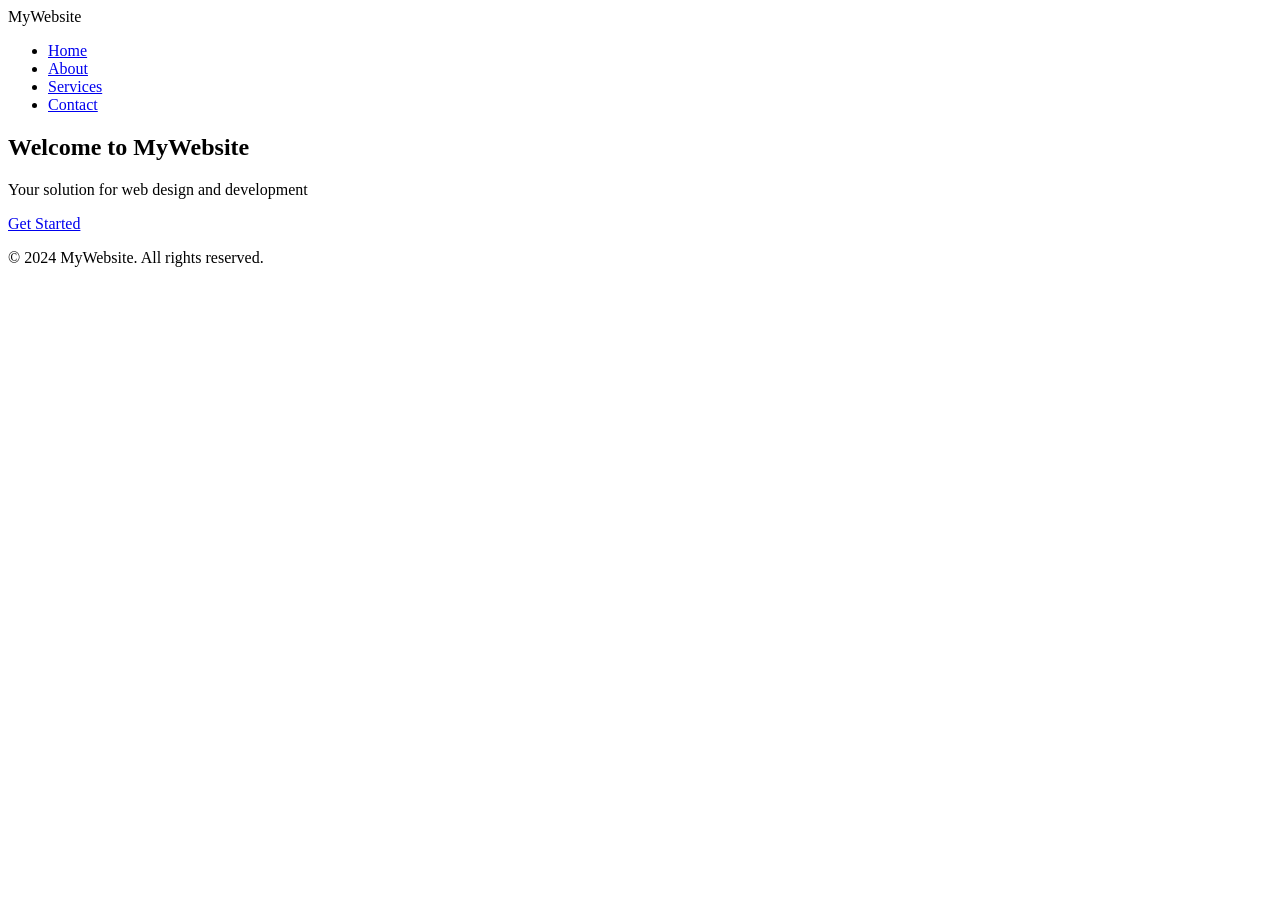
==== index.html @ 9bb106ec "Create index.html" ====
<!DOCTYPE html>
<html lang="en">
<head>
    <meta charset="UTF-8">
    <meta name="viewport" content="width=device-width, initial-scale=1.0">
    <title>Modern Website</title>
    <link rel="stylesheet" href="styles.css">
</head>
<body>
    <header>
        <nav>
            <div class="logo">MyWebsite</div>
            <ul class="nav-links">
                <li><a href="#home">Home</a></li>
                <li><a href="#about">About</a></li>
                <li><a href="#services">Services</a></li>
                <li><a href="#contact">Contact</a></li>
            </ul>
        </nav>
    </header>
    <section class="hero" id="home">
        <div class="hero-content">
            <h1>Welcome to MyWebsite</h1>
            <p>Your solution for web design and development</p>
            <a href="#contact" class="cta-button">Get Started</a>
        </div>
    </section>
    <footer>
        <p>&copy; 2024 MyWebsite. All rights reserved.</p>
    </footer>
    <script src="scripts.js"></script>
</body>
</html>
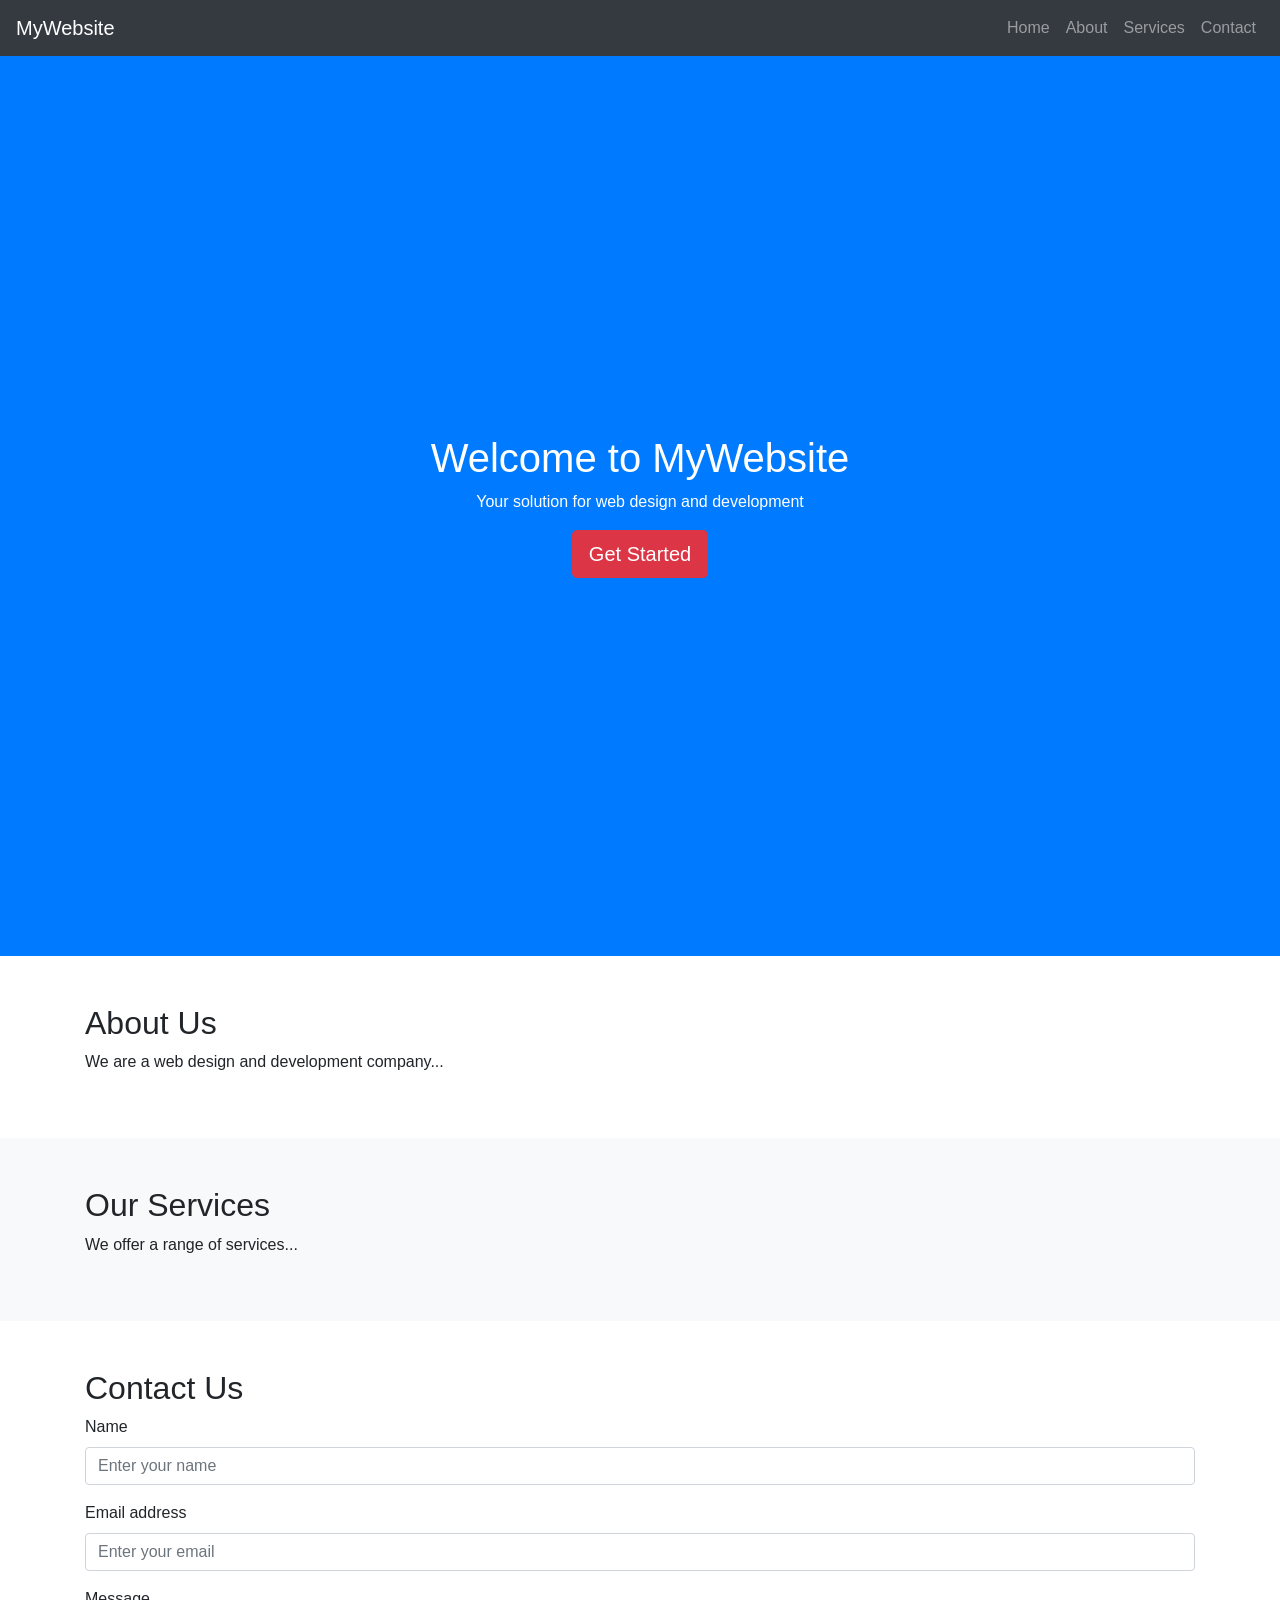
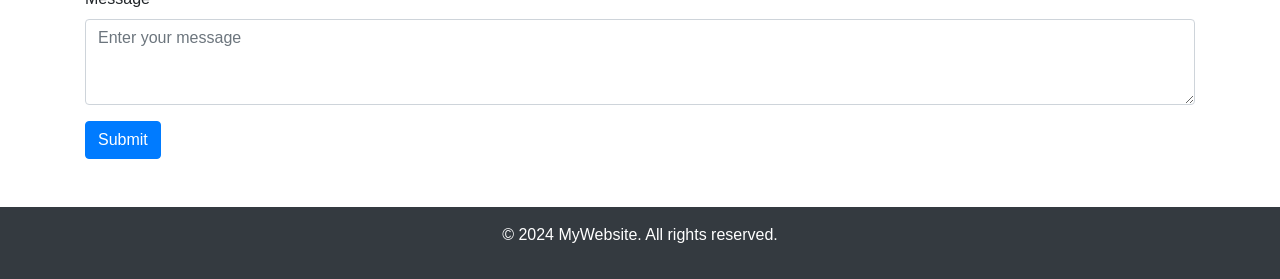
==== commit 457b1e7c: "Update index.html" ====
--- a/index.html
+++ b/index.html
@@ -4,30 +4,71 @@
     <meta charset="UTF-8">
     <meta name="viewport" content="width=device-width, initial-scale=1.0">
     <title>Modern Website</title>
+    <link href="https://stackpath.bootstrapcdn.com/bootstrap/4.5.2/css/bootstrap.min.css" rel="stylesheet">
     <link rel="stylesheet" href="styles.css">
 </head>
 <body>
     <header>
-        <nav>
-            <div class="logo">MyWebsite</div>
-            <ul class="nav-links">
-                <li><a href="#home">Home</a></li>
-                <li><a href="#about">About</a></li>
-                <li><a href="#services">Services</a></li>
-                <li><a href="#contact">Contact</a></li>
-            </ul>
+        <nav class="navbar navbar-expand-lg navbar-dark bg-dark">
+            <a class="navbar-brand" href="#">MyWebsite</a>
+            <button class="navbar-toggler" type="button" data-toggle="collapse" data-target="#navbarNav" aria-controls="navbarNav" aria-expanded="false" aria-label="Toggle navigation">
+                <span class="navbar-toggler-icon"></span>
+            </button>
+            <div class="collapse navbar-collapse" id="navbarNav">
+                <ul class="navbar-nav ml-auto">
+                    <li class="nav-item"><a class="nav-link" href="#home">Home</a></li>
+                    <li class="nav-item"><a class="nav-link" href="#about">About</a></li>
+                    <li class="nav-item"><a class="nav-link" href="#services">Services</a></li>
+                    <li class="nav-item"><a class="nav-link" href="#contact">Contact</a></li>
+                </ul>
+            </div>
         </nav>
     </header>
-    <section class="hero" id="home">
-        <div class="hero-content">
+    <section class="hero bg-primary text-white d-flex justify-content-center align-items-center" id="home" style="height: 100vh;">
+        <div class="text-center">
             <h1>Welcome to MyWebsite</h1>
             <p>Your solution for web design and development</p>
-            <a href="#contact" class="cta-button">Get Started</a>
+            <a href="#contact" class="btn btn-danger btn-lg">Get Started</a>
         </div>
     </section>
-    <footer>
+    <section id="about" class="py-5">
+        <div class="container">
+            <h2>About Us</h2>
+            <p>We are a web design and development company...</p>
+        </div>
+    </section>
+    <section id="services" class="py-5 bg-light">
+        <div class="container">
+            <h2>Our Services</h2>
+            <p>We offer a range of services...</p>
+        </div>
+    </section>
+    <section id="contact" class="py-5">
+        <div class="container">
+            <h2>Contact Us</h2>
+            <form>
+                <div class="form-group">
+                    <label for="name">Name</label>
+                    <input type="text" class="form-control" id="name" placeholder="Enter your name">
+                </div>
+                <div class="form-group">
+                    <label for="email">Email address</label>
+                    <input type="email" class="form-control" id="email" placeholder="Enter your email">
+                </div>
+                <div class="form-group">
+                    <label for="message">Message</label>
+                    <textarea class="form-control" id="message" rows="3" placeholder="Enter your message"></textarea>
+                </div>
+                <button type="submit" class="btn btn-primary">Submit</button>
+            </form>
+        </div>
+    </section>
+    <footer class="bg-dark text-white text-center py-3">
         <p>&copy; 2024 MyWebsite. All rights reserved.</p>
     </footer>
+    <script src="https://code.jquery.com/jquery-3.5.1.slim.min.js"></script>
+    <script src="https://cdn.jsdelivr.net/npm/@popperjs/core@2.5.3/dist/umd/popper.min.js"></script>
+    <script src="https://stackpath.bootstrapcdn.com/bootstrap/4.5.2/js/bootstrap.min.js"></script>
     <script src="scripts.js"></script>
 </body>
 </html>
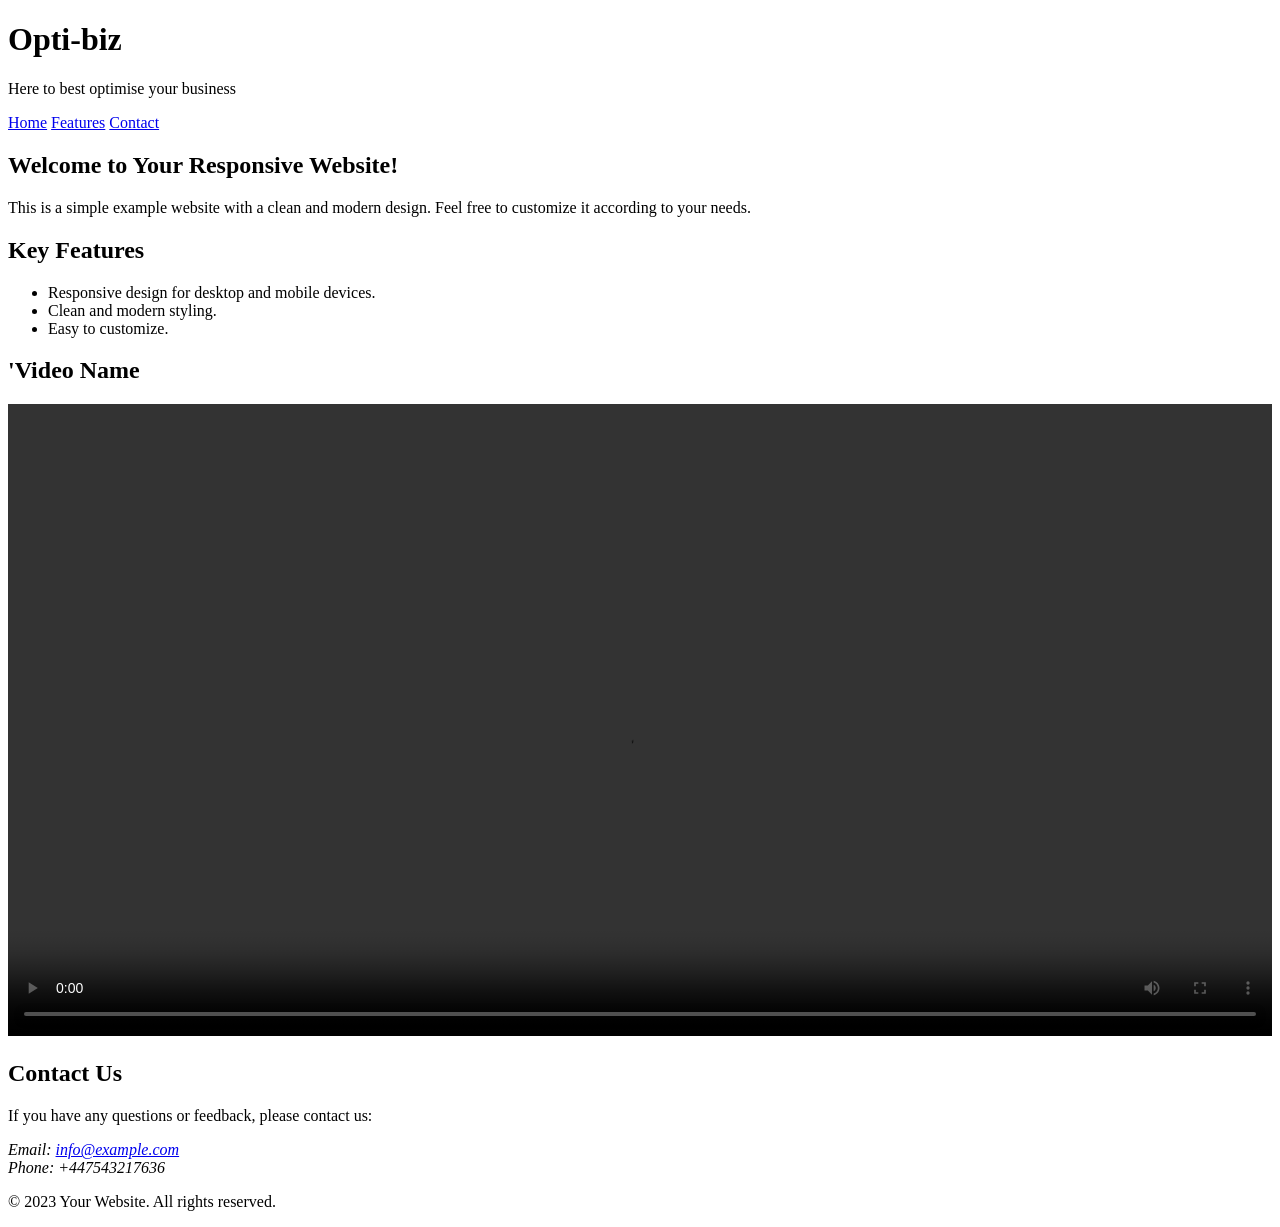
==== commit 370f95a0: "Update index.html" ====
--- a/index.html
+++ b/index.html
@@ -3,72 +3,65 @@
 <head>
     <meta charset="UTF-8">
     <meta name="viewport" content="width=device-width, initial-scale=1.0">
-    <title>Modern Website</title>
-    <link href="https://stackpath.bootstrapcdn.com/bootstrap/4.5.2/css/bootstrap.min.css" rel="stylesheet">
-    <link rel="stylesheet" href="styles.css">
+    <link rel="stylesheet" href="practise style.css">
+    <title>Opti-Biz.co.uk</title>
 </head>
 <body>
-    <header>
-        <nav class="navbar navbar-expand-lg navbar-dark bg-dark">
-            <a class="navbar-brand" href="#">MyWebsite</a>
-            <button class="navbar-toggler" type="button" data-toggle="collapse" data-target="#navbarNav" aria-controls="navbarNav" aria-expanded="false" aria-label="Toggle navigation">
-                <span class="navbar-toggler-icon"></span>
-            </button>
-            <div class="collapse navbar-collapse" id="navbarNav">
-                <ul class="navbar-nav ml-auto">
-                    <li class="nav-item"><a class="nav-link" href="#home">Home</a></li>
-                    <li class="nav-item"><a class="nav-link" href="#about">About</a></li>
-                    <li class="nav-item"><a class="nav-link" href="#services">Services</a></li>
-                    <li class="nav-item"><a class="nav-link" href="#contact">Contact</a></li>
-                </ul>
-            </div>
-        </nav>
+
+    <header class="white-header">
+        <div class="container">
+            <h1>Opti-biz</h1>
+            <p>Here to best optimise your business</p>
+        </div>
     </header>
-    <section class="hero bg-primary text-white d-flex justify-content-center align-items-center" id="home" style="height: 100vh;">
-        <div class="text-center">
-            <h1>Welcome to MyWebsite</h1>
-            <p>Your solution for web design and development</p>
-            <a href="#contact" class="btn btn-danger btn-lg">Get Started</a>
+
+    <nav>
+        <div class="container">
+            <a href="#home">Home</a>
+            <a href="#features">Features</a>
+            <a href="#contact">Contact</a>
         </div>
-    </section>
-    <section id="about" class="py-5">
+    </nav>
+
+    <main class="container">
+        <section id="home">
+            <h2>Welcome to Your Responsive Website!</h2>
+            <p>This is a simple example website with a clean and modern design. Feel free to customize it according to your needs.</p>
+        </section>
+    
+        <section id="features">
+            <h2>Key Features</h2>
+            <ul>
+                <li>Responsive design for desktop and mobile devices.</li>
+                <li>Clean and modern styling.</li>
+                <li>Easy to customize.</li>
+            </ul>
+        </section>
+    
+        <section id="video">
+            <h2>'Video Name</h2>
+            <video controls width="100%">
+                <source src="C:\Users\user1\Documents\Practise websites\waterfall.mp4" type="video/mp4">
+                Your browser does not support the video tag.
+            </video>
+        </section>
+    
+        <section id="contact">
+            <h2>Contact Us</h2>
+            <p>If you have any questions or feedback, please contact us:</p>
+            <address>
+                Email: <a href="mailto:info@example.com">info@example.com</a><br>
+                Phone: +447543217636
+            </address>
+        </section>
+    </main>
+    
+
+    <footer class="black-footer">
         <div class="container">
-            <h2>About Us</h2>
-            <p>We are a web design and development company...</p>
+            <p>&copy; 2023 Your Website. All rights reserved.</p>
         </div>
-    </section>
-    <section id="services" class="py-5 bg-light">
-        <div class="container">
-            <h2>Our Services</h2>
-            <p>We offer a range of services...</p>
-        </div>
-    </section>
-    <section id="contact" class="py-5">
-        <div class="container">
-            <h2>Contact Us</h2>
-            <form>
-                <div class="form-group">
-                    <label for="name">Name</label>
-                    <input type="text" class="form-control" id="name" placeholder="Enter your name">
-                </div>
-                <div class="form-group">
-                    <label for="email">Email address</label>
-                    <input type="email" class="form-control" id="email" placeholder="Enter your email">
-                </div>
-                <div class="form-group">
-                    <label for="message">Message</label>
-                    <textarea class="form-control" id="message" rows="3" placeholder="Enter your message"></textarea>
-                </div>
-                <button type="submit" class="btn btn-primary">Submit</button>
-            </form>
-        </div>
-    </section>
-    <footer class="bg-dark text-white text-center py-3">
-        <p>&copy; 2024 MyWebsite. All rights reserved.</p>
     </footer>
-    <script src="https://code.jquery.com/jquery-3.5.1.slim.min.js"></script>
-    <script src="https://cdn.jsdelivr.net/npm/@popperjs/core@2.5.3/dist/umd/popper.min.js"></script>
-    <script src="https://stackpath.bootstrapcdn.com/bootstrap/4.5.2/js/bootstrap.min.js"></script>
-    <script src="scripts.js"></script>
+
 </body>
 </html>
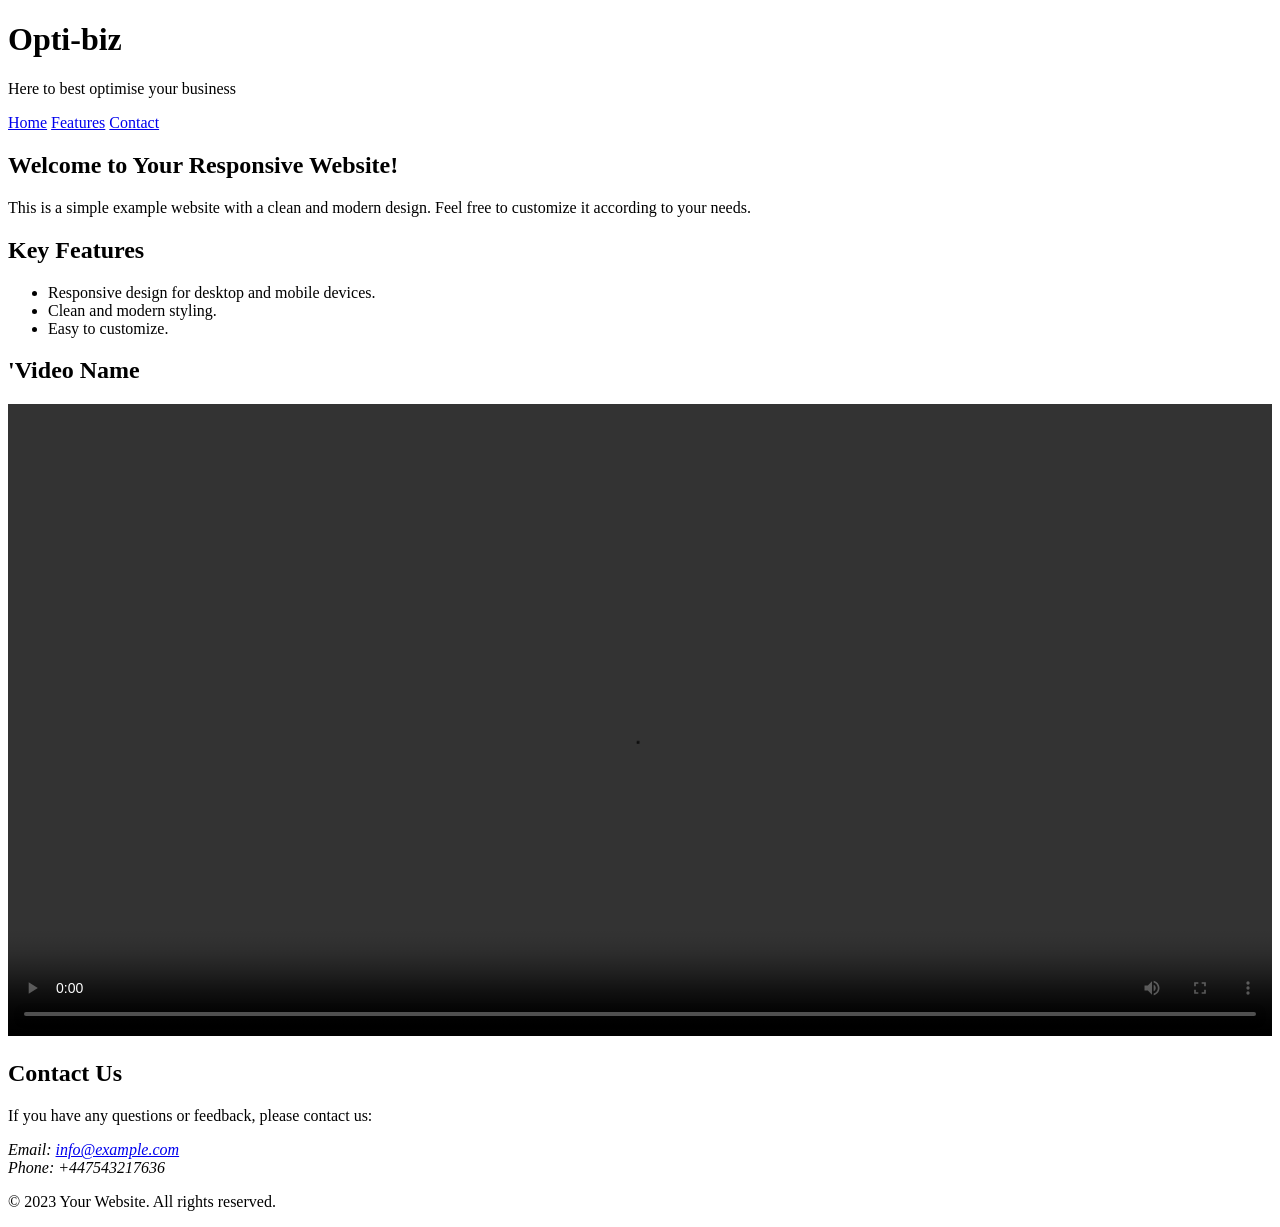
==== commit 845a53d6: "Update index.html" ====
--- a/index.html
+++ b/index.html
@@ -65,3 +65,4 @@
 
 </body>
 </html>
+
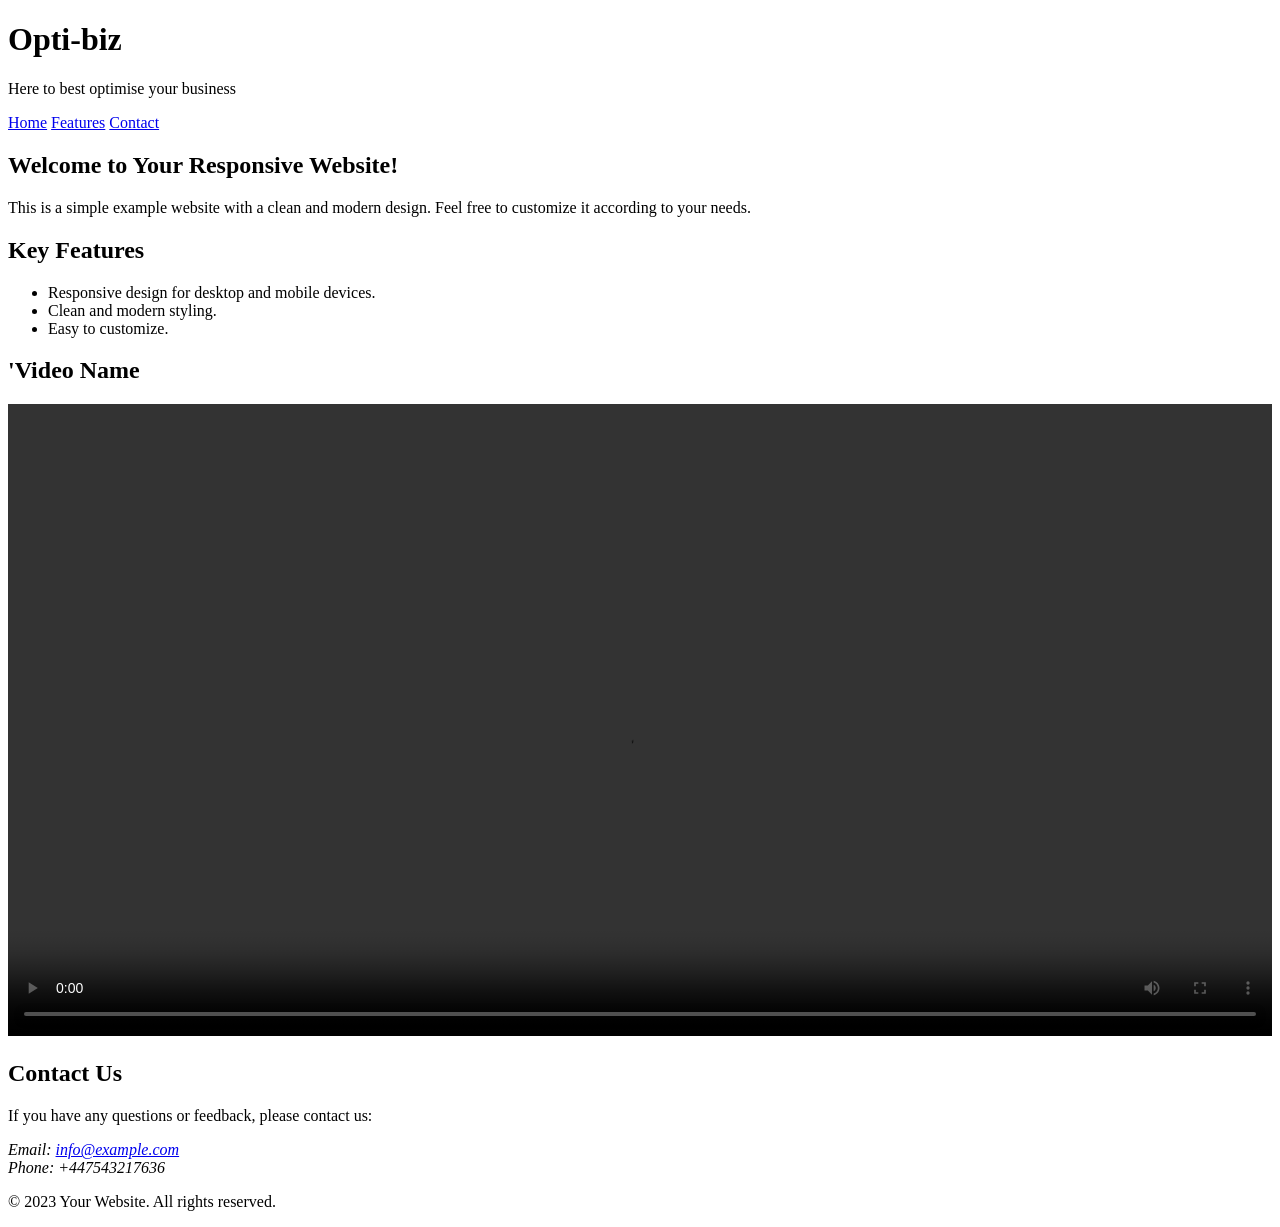
==== commit 6d665df2: "Update index.html" ====
--- a/index.html
+++ b/index.html
@@ -65,4 +65,3 @@
 
 </body>
 </html>
-
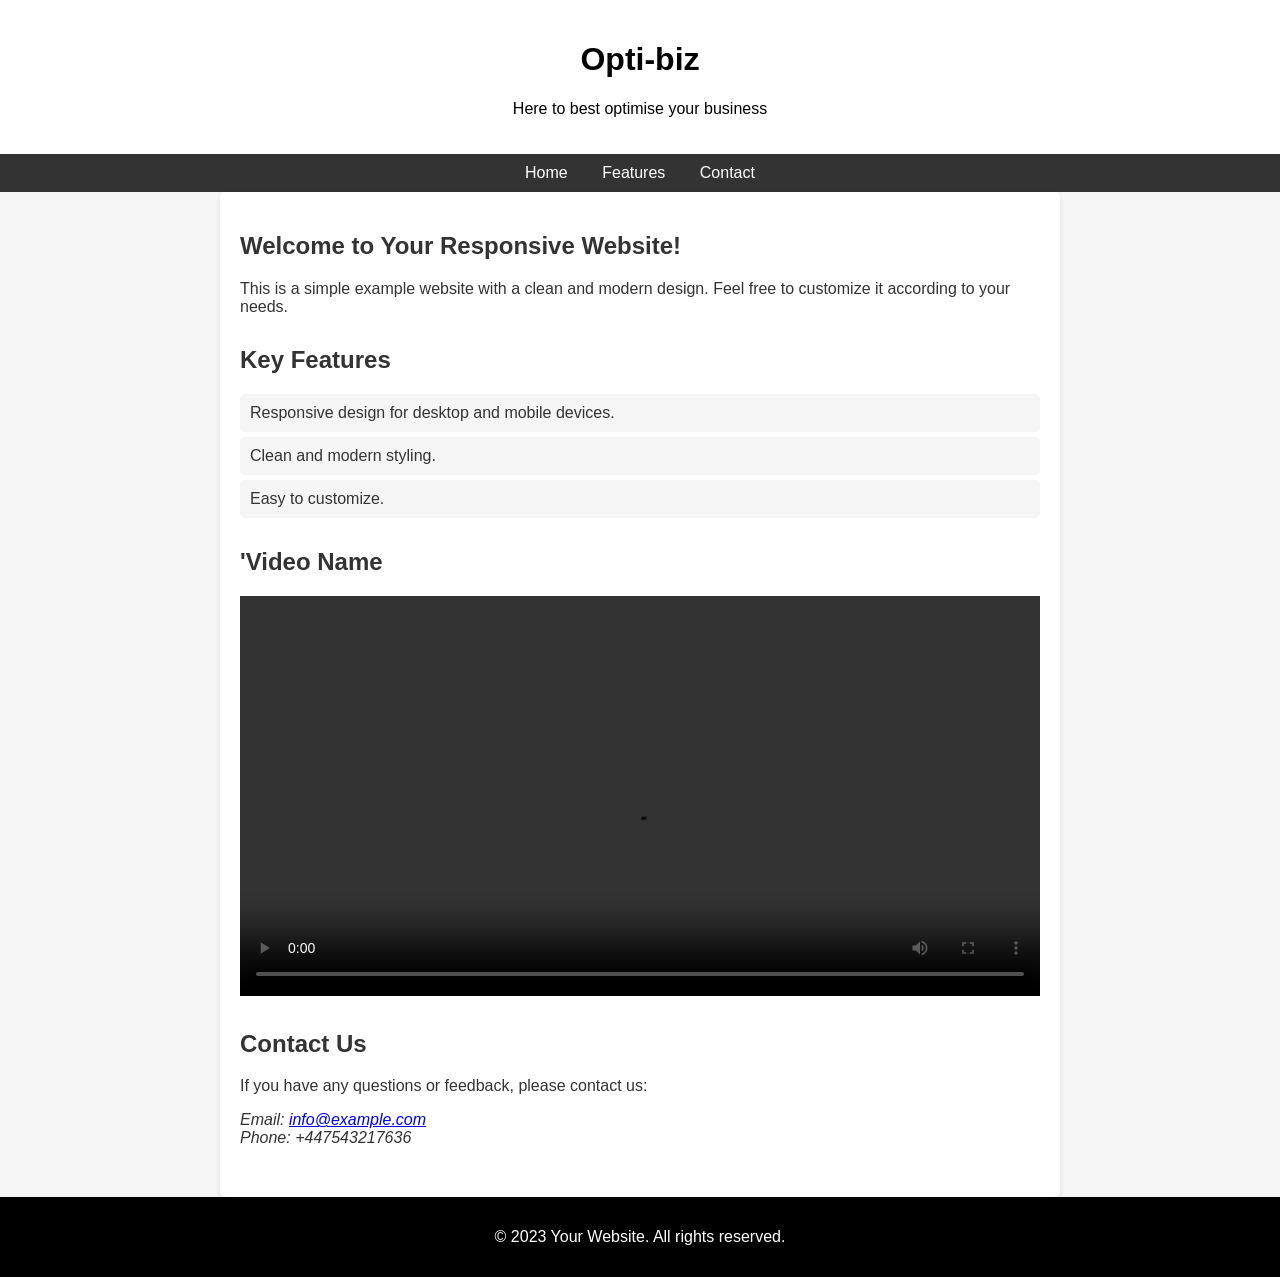
==== commit 64e3e826: "Update and rename practise index.html to index.html" ====
--- a/index.html
+++ b/index.html
@@ -1,67 +1,68 @@
-<!DOCTYPE html>
-<html lang="en">
-<head>
-    <meta charset="UTF-8">
-    <meta name="viewport" content="width=device-width, initial-scale=1.0">
-    <link rel="stylesheet" href="practise style.css">
-    <title>Opti-Biz.co.uk</title>
-</head>
-<body>
-
-    <header class="white-header">
-        <div class="container">
-            <h1>Opti-biz</h1>
-            <p>Here to best optimise your business</p>
-        </div>
-    </header>
-
-    <nav>
-        <div class="container">
-            <a href="#home">Home</a>
-            <a href="#features">Features</a>
-            <a href="#contact">Contact</a>
-        </div>
-    </nav>
-
-    <main class="container">
-        <section id="home">
-            <h2>Welcome to Your Responsive Website!</h2>
-            <p>This is a simple example website with a clean and modern design. Feel free to customize it according to your needs.</p>
-        </section>
-    
-        <section id="features">
-            <h2>Key Features</h2>
-            <ul>
-                <li>Responsive design for desktop and mobile devices.</li>
-                <li>Clean and modern styling.</li>
-                <li>Easy to customize.</li>
-            </ul>
-        </section>
-    
-        <section id="video">
-            <h2>'Video Name</h2>
-            <video controls width="100%">
-                <source src="C:\Users\user1\Documents\Practise websites\waterfall.mp4" type="video/mp4">
-                Your browser does not support the video tag.
-            </video>
-        </section>
-    
-        <section id="contact">
-            <h2>Contact Us</h2>
-            <p>If you have any questions or feedback, please contact us:</p>
-            <address>
-                Email: <a href="mailto:info@example.com">info@example.com</a><br>
-                Phone: +447543217636
-            </address>
-        </section>
-    </main>
-    
-
-    <footer class="black-footer">
-        <div class="container">
-            <p>&copy; 2023 Your Website. All rights reserved.</p>
-        </div>
-    </footer>
-
-</body>
-</html>
+<!DOCTYPE html>
+<html lang="en">
+<head>
+    <meta charset="UTF-8">
+    <meta name="viewport" content="width=device-width, initial-scale=1.0">
+    <link rel="stylesheet" href="practise style.css">
+    <title>Opti-Biz.co.uk</title>
+</head>
+<body>
+
+    <header class="white-header">
+        <div class="container">
+            <h1>Opti-biz</h1>
+            <p>Here to best optimise your business</p>
+        </div>
+    </header>
+
+    <nav>
+        <div class="container">
+            <a href="#home">Home</a>
+            <a href="#features">Features</a>
+            <a href="#contact">Contact</a>
+        </div>
+    </nav>
+
+    <main class="container">
+        <section id="home">
+            <h2>Welcome to Your Responsive Website!</h2>
+            <p>This is a simple example website with a clean and modern design. Feel free to customize it according to your needs.</p>
+        </section>
+    
+        <section id="features">
+            <h2>Key Features</h2>
+            <ul>
+                <li>Responsive design for desktop and mobile devices.</li>
+                <li>Clean and modern styling.</li>
+                <li>Easy to customize.</li>
+            </ul>
+        </section>
+    
+        <section id="video">
+            <h2>'Video Name</h2>
+            <video controls width="100%">
+                <source src="C:\Users\user1\Documents\Practise websites\waterfall.mp4" type="video/mp4">
+                Your browser does not support the video tag.
+            </video>
+        </section>
+    
+        <section id="contact">
+            <h2>Contact Us</h2>
+            <p>If you have any questions or feedback, please contact us:</p>
+            <address>
+                Email: <a href="mailto:info@example.com">info@example.com</a><br>
+                Phone: +447543217636
+            </address>
+        </section>
+    </main>
+    
+
+    <footer class="black-footer">
+        <div class="container">
+            <p>&copy; 2023 Your Website. All rights reserved.</p>
+        </div>
+    </footer>
+
+</body>
+</html>
+
--- a/practise style.css
+++ b/practise style.css
@@ -0,0 +1,95 @@
+body {
+    margin: 0;
+    padding: 0;
+    font-family: 'Segoe UI', Tahoma, Geneva, Verdana, sans-serif;
+    background-color: #f5f5f5;
+    color: #333333;
+    display: flex;
+    flex-direction: column;
+    min-height: 100vh;
+}
+
+.container {
+    max-width: 800px;
+    margin: 0 auto;
+}
+
+.white-header {
+    background-color: #ffffff;
+    color: #000000;
+    padding: 20px;
+    text-align: center;
+    box-shadow: 0px 2px 5px rgba(0, 0, 0, 0.1);
+}
+
+.black-footer {
+    background-color: #000000;
+    color: #ffffff;
+    padding: 15px 0;
+    text-align: center;
+    margin-top: auto;
+}
+
+nav {
+    background-color: #333333;
+    color: #ffffff;
+    padding: 10px;
+    text-align: center;
+}
+
+nav a {
+    color: #ffffff;
+    text-decoration: none;
+    margin: 0 15px;
+    transition: color 0.3s;
+}
+
+nav a:hover {
+    color: #ff9900;
+}
+
+main {
+    padding: 20px;
+    background-color: #ffffff;
+    border-radius: 5px;
+    box-shadow: 0px 2px 5px rgba(0, 0, 0, 0.1);
+    flex: 1; /* This makes the main content area grow to fill the available space */
+}
+
+section {
+    margin-bottom: 30px;
+}
+
+h2 {
+    color: #333333;
+}
+
+ul {
+    list-style-type: none;
+    padding: 0;
+}
+
+ul li {
+    background-color: #f5f5f5;
+    padding: 10px;
+    margin: 5px 0;
+    border-radius: 5px;
+}
+
+@media (max-width: 768px) {
+    .white-header {
+        padding: 10px;
+    }
+
+    .black-footer {
+        padding: 10px 0;
+    }
+
+    main {
+        padding: 10px;
+    }
+
+    nav {
+        padding: 10px 0;
+    }
+}
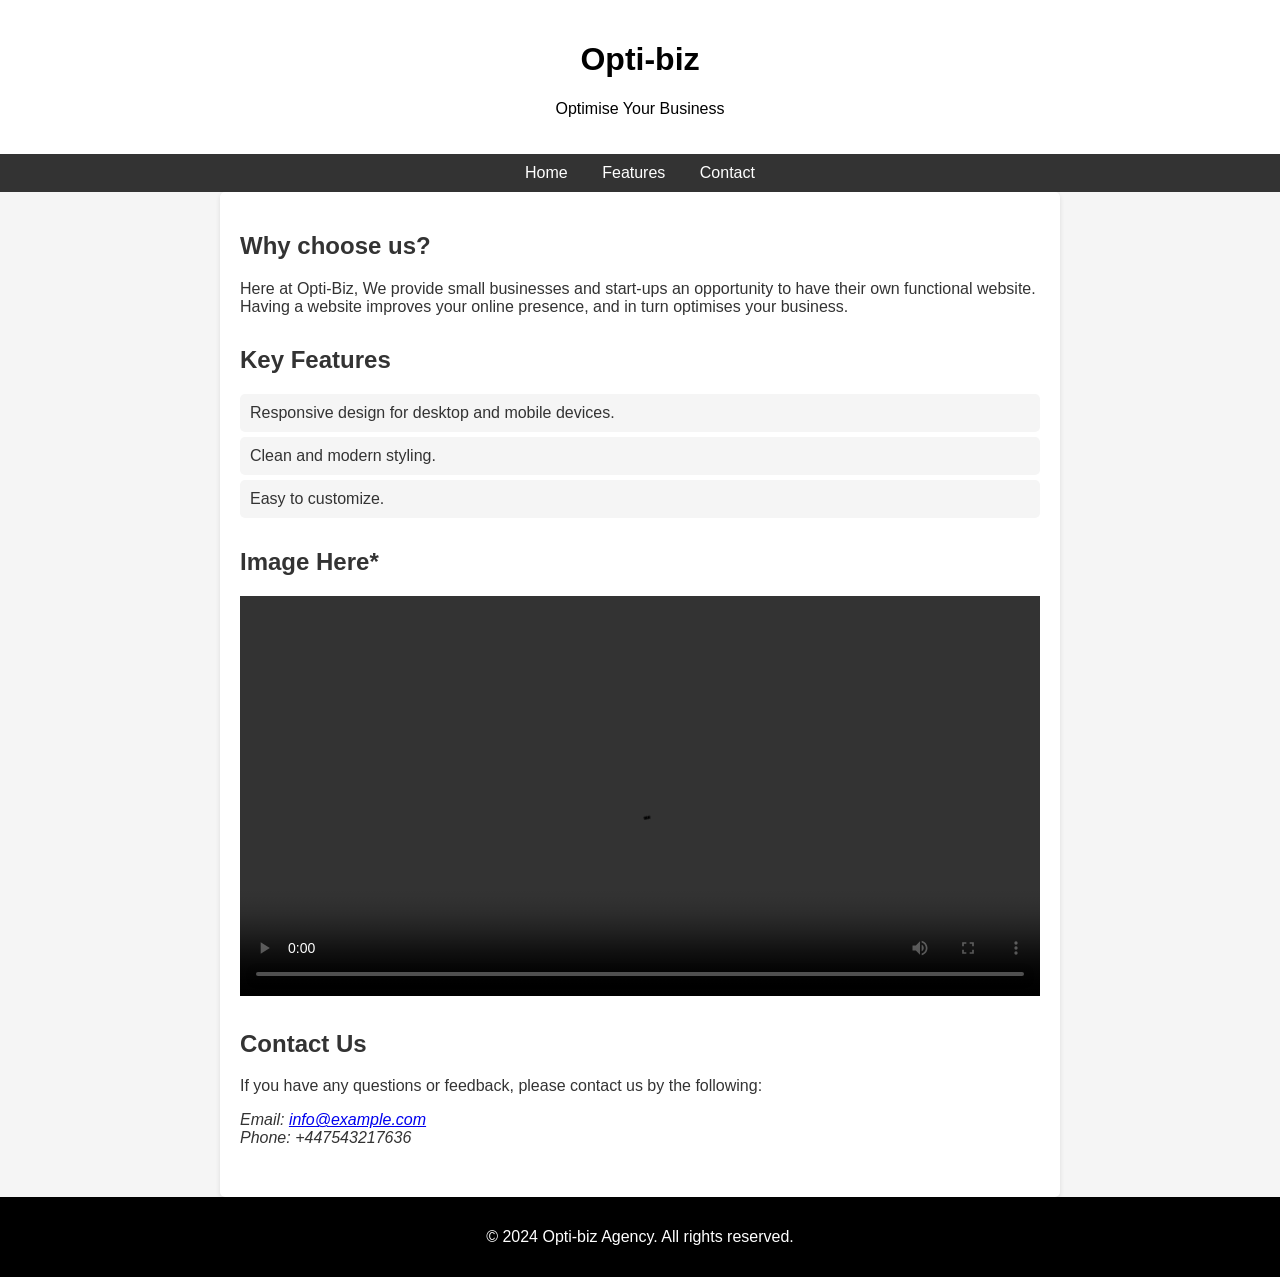
==== commit ad9eb715: "Update index.html Updated some page features." ====
--- a/index.html
+++ b/index.html
@@ -4,14 +4,14 @@
     <meta charset="UTF-8">
     <meta name="viewport" content="width=device-width, initial-scale=1.0">
     <link rel="stylesheet" href="practise style.css">
-    <title>Opti-Biz.co.uk</title>
+    <title>Opti-Biz</title>
 </head>
 <body>
 
     <header class="white-header">
         <div class="container">
             <h1>Opti-biz</h1>
-            <p>Here to best optimise your business</p>
+            <p>Optimise Your Business</p>
         </div>
     </header>
 
@@ -25,8 +25,8 @@
 
     <main class="container">
         <section id="home">
-            <h2>Welcome to Your Responsive Website!</h2>
-            <p>This is a simple example website with a clean and modern design. Feel free to customize it according to your needs.</p>
+            <h2>Why choose us?</h2>
+            <p>Here at Opti-Biz, We provide small businesses and start-ups an opportunity to have their own functional website. Having a website improves your online presence, and in turn optimises your business.</p>
         </section>
     
         <section id="features">
@@ -38,19 +38,18 @@
             </ul>
         </section>
     
-        <section id="video">
-            <h2>'Video Name</h2>
+        <section id="image">
+            <h2>Image Here*</h2>
             <video controls width="100%">
-                <source src="C:\Users\user1\Documents\Practise websites\waterfall.mp4" type="video/mp4">
-                Your browser does not support the video tag.
-            </video>
+                <source src="   " type="image/jpg">
+            </image>
         </section>
     
         <section id="contact">
             <h2>Contact Us</h2>
-            <p>If you have any questions or feedback, please contact us:</p>
+            <p>If you have any questions or feedback, please contact us by the following:</p>
             <address>
-                Email: <a href="mailto:info@example.com">info@example.com</a><br>
+                Email: <a href="mailto:Opti-Biz@outlook.com">info@example.com</a><br>
                 Phone: +447543217636
             </address>
         </section>
@@ -59,7 +58,7 @@
 
     <footer class="black-footer">
         <div class="container">
-            <p>&copy; 2023 Your Website. All rights reserved.</p>
+            <p>&copy; 2024 Opti-biz Agency. All rights reserved.</p>
         </div>
     </footer>
 
